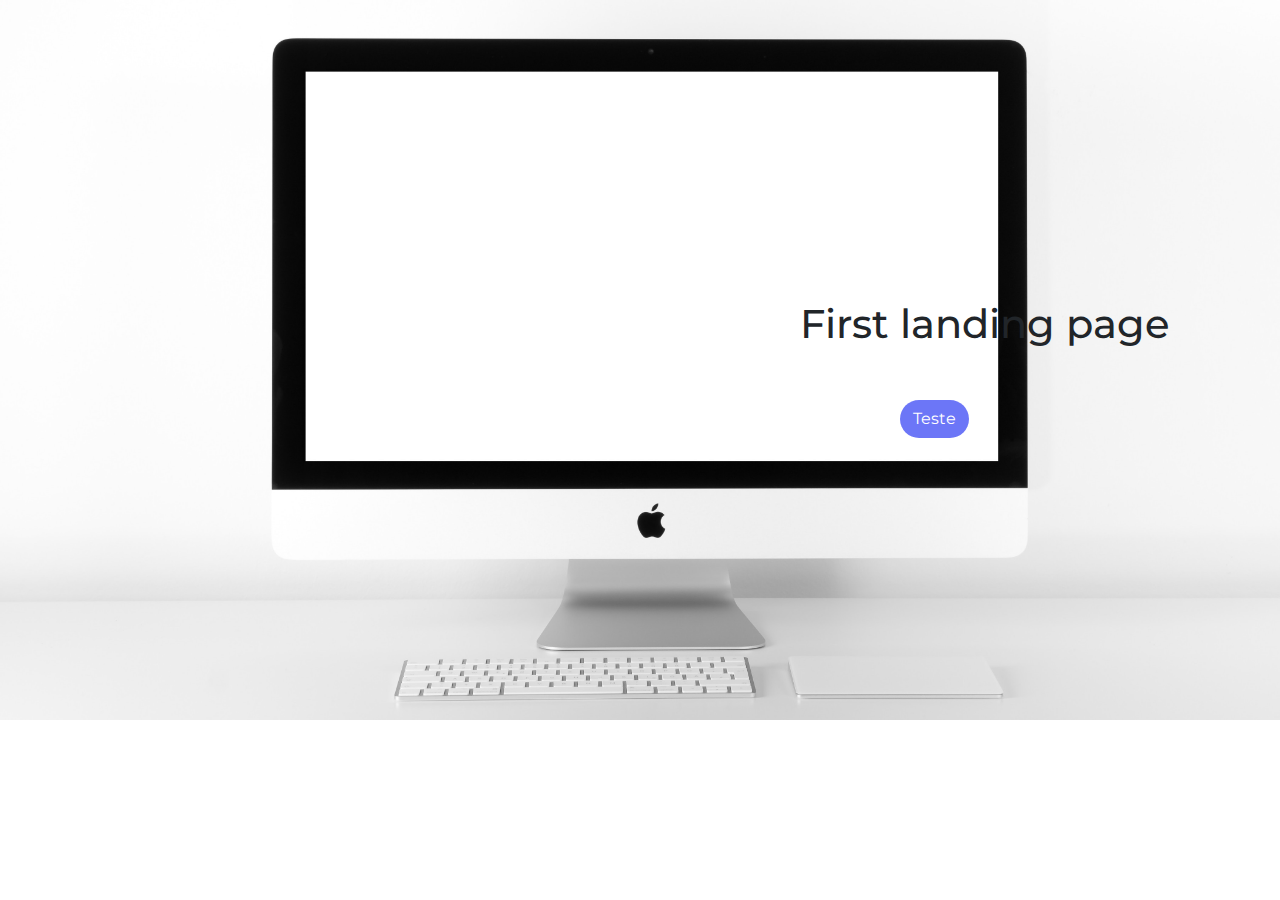
==== WebDeveloper/Bootstrap/index.html @ fd361f15 "Primeira landing page em progresso" ====
<!DOCTYPE html>
<html>

<head>
    <title>Bootstrap</title>
    <link href="https://fonts.googleapis.com/css?family=Montserrat" rel="stylesheet">
    <link rel="stylesheet" href="https://stackpath.bootstrapcdn.com/bootstrap/4.3.1/css/bootstrap.min.css"
        integrity="sha384-ggOyR0iXCbMQv3Xipma34MD+dH/1fQ784/j6cY/iJTQUOhcWr7x9JvoRxT2MZw1T" crossorigin="anonymous">
    <link rel="stylesheet" type="text/css" href="style.css">
</head>

<body>
    <div class="Container">
        <div class="size">
            <img src="LandingStock_image_35(2).jpg" class="size">
            <div class="row">
                <h1 class="text">First landing page</h1>
                <button class="btn">Teste</button>
            </div>
        </div>
    </div>
    <script src="https://code.jquery.com/jquery-3.3.1.slim.min.js"
        integrity="sha384-q8i/X+965DzO0rT7abK41JStQIAqVgRVzpbzo5smXKp4YfRvH+8abtTE1Pi6jizo"
        crossorigin="anonymous"></script>
    <script src="https://cdnjs.cloudflare.com/ajax/libs/popper.js/1.14.7/umd/popper.min.js"
        integrity="sha384-UO2eT0CpHqdSJQ6hJty5KVphtPhzWj9WO1clHTMGa3JDZwrnQq4sF86dIHNDz0W1"
        crossorigin="anonymous"></script>
    <script src="https://stackpath.bootstrapcdn.com/bootstrap/4.3.1/js/bootstrap.min.js"
        integrity="sha384-JjSmVgyd0p3pXB1rRibZUAYoIIy6OrQ6VrjIEaFf/nJGzIxFDsf4x0xIM+B07jRM"
        crossorigin="anonymous"></script>
</body>

</html>
---- WebDeveloper/Bootstrap/style.css ----
body,
html {
    width: 100%;
    height: 100%;
}

body {
    font-family: 'Montserrat', sans-serif;
}

.size {
    width: 100%;
    height: 100%;
}

.btn {
    display: flex;
    position: absolute;
    top: 400px;
    left: 900px;
    margin: 0 auto;
    border-radius: 100px;
    background-color: rgba(82, 93, 245, 0.849);
    color: white;
}

.text {
    display: flex;
    position: absolute;
    top: 300px;
    left: 800px;
    margin: 0 auto;
}

.display-block {
    display: block;
    margin: auto;
}
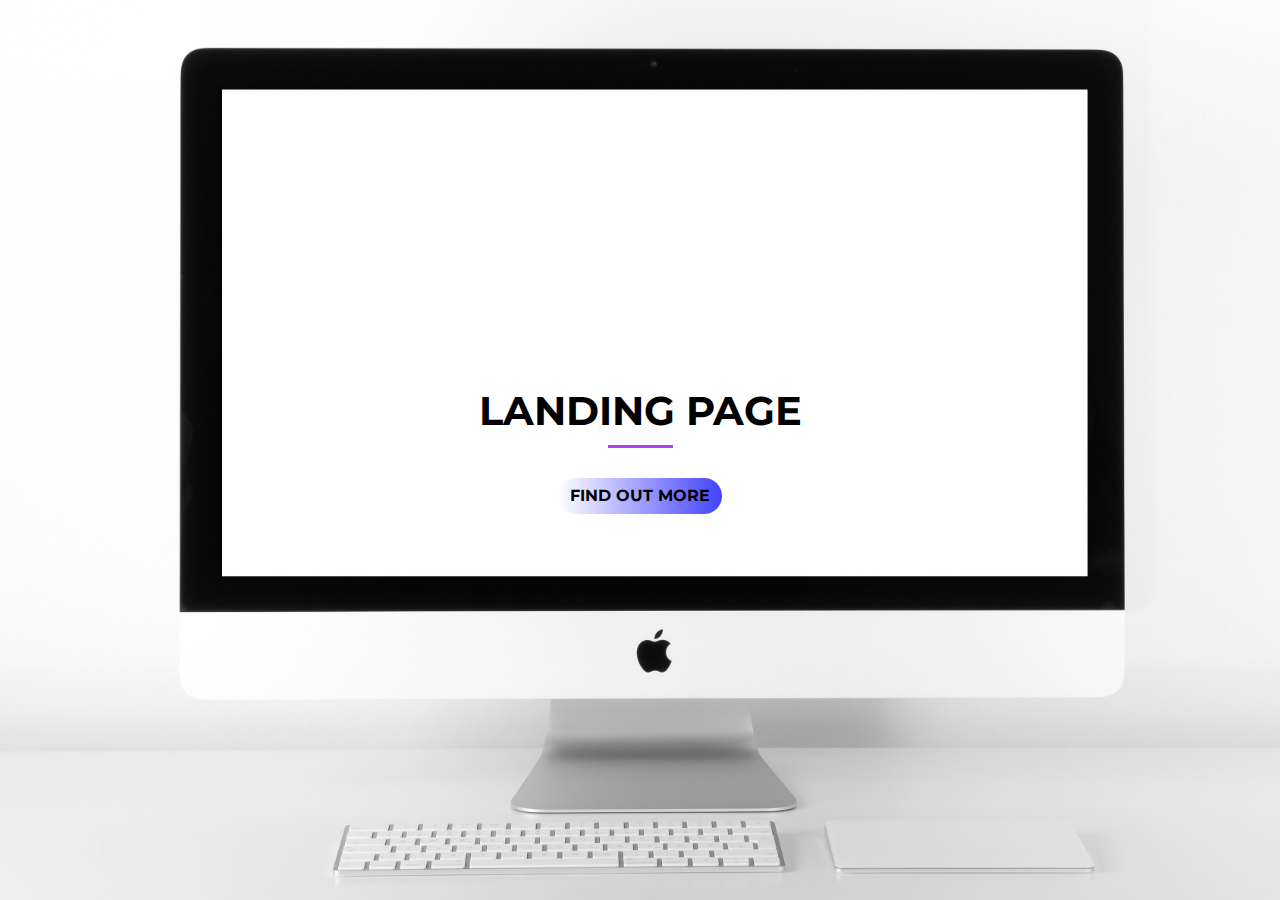
==== commit 4e2ccf3a: "Criando degradê  no botão na tag <hr>" ====
--- a/WebDeveloper/Bootstrap/index.html
+++ b/WebDeveloper/Bootstrap/index.html
@@ -4,30 +4,39 @@
 <head>
     <title>Bootstrap</title>
     <link href="https://fonts.googleapis.com/css?family=Montserrat" rel="stylesheet">
-    <link rel="stylesheet" href="https://stackpath.bootstrapcdn.com/bootstrap/4.3.1/css/bootstrap.min.css"
-        integrity="sha384-ggOyR0iXCbMQv3Xipma34MD+dH/1fQ784/j6cY/iJTQUOhcWr7x9JvoRxT2MZw1T" crossorigin="anonymous">
+    <link rel="stylesheet" href="https://maxcdn.bootstrapcdn.com/bootstrap/4.0.0/css/bootstrap.min.css"
+        integrity="sha384-Gn5384xqQ1aoWXA+058RXPxPg6fy4IWvTNh0E263XmFcJlSAwiGgFAW/dAiS6JXm" crossorigin="anonymous">
     <link rel="stylesheet" type="text/css" href="style.css">
 </head>
 
 <body>
-    <div class="Container">
-        <div class="size">
-            <img src="LandingStock_image_35(2).jpg" class="size">
+    <header class="startup text-center text-white d-flex">
+        <div class="container my-auto">
             <div class="row">
-                <h1 class="text">First landing page</h1>
-                <button class="btn">Teste</button>
+                <div class="col-lg-12 my-auto">
+                    <h1 class="text-uppercase text">
+                        <strong>landing page</strong>
+                    </h1>
+                    <hr class="grad">
+                </div>
+                <div class="col-lg-12 my-auto">
+                    <button class="btn grad">Find Out More</button>
+                </div>
             </div>
         </div>
-    </div>
-    <script src="https://code.jquery.com/jquery-3.3.1.slim.min.js"
-        integrity="sha384-q8i/X+965DzO0rT7abK41JStQIAqVgRVzpbzo5smXKp4YfRvH+8abtTE1Pi6jizo"
-        crossorigin="anonymous"></script>
-    <script src="https://cdnjs.cloudflare.com/ajax/libs/popper.js/1.14.7/umd/popper.min.js"
-        integrity="sha384-UO2eT0CpHqdSJQ6hJty5KVphtPhzWj9WO1clHTMGa3JDZwrnQq4sF86dIHNDz0W1"
-        crossorigin="anonymous"></script>
-    <script src="https://stackpath.bootstrapcdn.com/bootstrap/4.3.1/js/bootstrap.min.js"
-        integrity="sha384-JjSmVgyd0p3pXB1rRibZUAYoIIy6OrQ6VrjIEaFf/nJGzIxFDsf4x0xIM+B07jRM"
-        crossorigin="anonymous"></script>
+    </header>
 </body>
 
-</html>+</html>
+
+
+<!--Scripts do js do bootstrap-->
+<!--<script src="https://code.jquery.com/jquery-3.3.1.slim.min.js"
+            integrity="sha384-q8i/X+965DzO0rT7abK41JStQIAqVgRVzpbzo5smXKp4YfRvH+8abtTE1Pi6jizo"
+            crossorigin="anonymous"></script>
+        <script src="https://cdnjs.cloudflare.com/ajax/libs/popper.js/1.14.7/umd/popper.min.js"
+            integrity="sha384-UO2eT0CpHqdSJQ6hJty5KVphtPhzWj9WO1clHTMGa3JDZwrnQq4sF86dIHNDz0W1"
+            crossorigin="anonymous"></script>
+        <script src="https://stackpath.bootstrapcdn.com/bootstrap/4.3.1/js/bootstrap.min.js"
+            integrity="sha384-JjSmVgyd0p3pXB1rRibZUAYoIIy6OrQ6VrjIEaFf/nJGzIxFDsf4x0xIM+B07jRM"
+            crossorigin="anonymous"></script>-->--- a/WebDeveloper/Bootstrap/style.css
+++ b/WebDeveloper/Bootstrap/style.css
@@ -8,31 +8,53 @@
     font-family: 'Montserrat', sans-serif;
 }
 
-.size {
-    width: 100%;
+hr {
+    max-width: 65px;
+    border-width: 3px;
+    border-color: rgb(171, 68, 240);
+}
+
+header.startup {
+    background-position: center;
+    background-image: url("LandingStock_image_35(2).jpg");
+    background-size: cover;
     height: 100%;
 }
 
+header.startup hr {
+    margin-top: 10px;
+    margin-bottom: 30px;
+}
+
 .btn {
-    display: flex;
-    position: absolute;
-    top: 400px;
-    left: 900px;
-    margin: 0 auto;
-    border-radius: 100px;
-    background-color: rgba(82, 93, 245, 0.849);
-    color: white;
+    font-weight: 700;
+    text-transform: uppercase;
+    border-radius: 300px;
+    font-family: 'Montserrat', sans-serif;
+    background-color: rgba(157, 58, 250, 0.877);
+    border: 1px transparent;
+}
+
+.btn-xl {
+    padding: 1rem 2rem;
+}
+
+.btn-primary {
+    background-color: #F05F44;
+    border-color: #F05F44;
+}
+
+.btn-primary:hover {
+    background-color: #ee4b08;
+    border-color: #ee4b08;
+    border-width: 5px;
+    cursor: pointer;
 }
 
 .text {
-    display: flex;
-    position: absolute;
-    top: 300px;
-    left: 800px;
-    margin: 0 auto;
+    color: black;
 }
 
-.display-block {
-    display: block;
-    margin: auto;
+.grad {
+    background-image: linear-gradient(to right, white, rgb(66, 66, 255));
 }